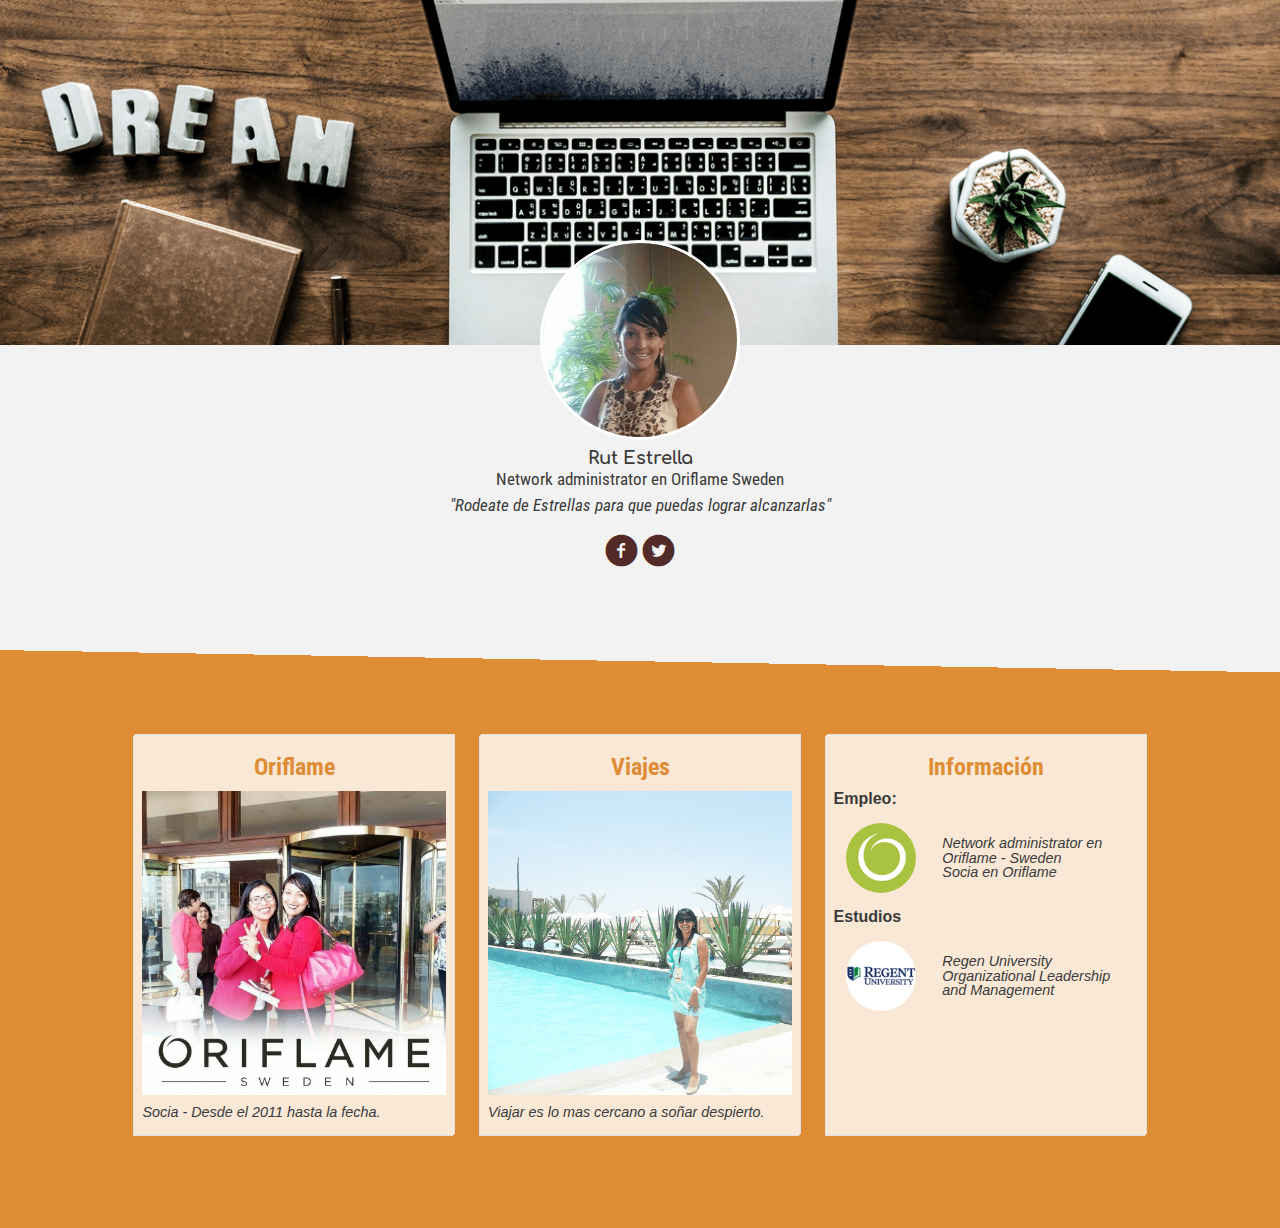
==== index.html @ 1b2e23a6 "primera version" ====
<!DOCTYPE html>
<html lang="en">
    <head>
        <meta charset="UTF-8">
        <meta name="viewport" content="width=device-width, initial-scale=1.0">
        <link rel="stylesheet" href="css/reset.css">
        <link rel="stylesheet" href="fonts/fuentes.css">
        <link rel="stylesheet" href="icons/iconos.css">
        <link rel="stylesheet" href="css/estilos.css">
        <title>Ruth Estrella</title>
    </head>
    <body>

        <header class="banner">
            <img src="images/banner.png" alt="">
        </header>

        <div class="fondo">
            <div class="portada">
                <img  src="images/portada.png" alt="imagen de portada">
                <article class="portada-info">
                    <h1>Rut Estrella</h1>
                    <p title="profesion">Network administrator en Oriflame Sweden</p>
                    <p title="frase">"Rodeate de Estrellas para que puedas lograr alcanzarlas"</p>
                    <div class="red-social">
                        <a href="https://www.facebook.com/rut.estrellaflores" class="icon-facebook"></a>
                        <a href="" class="icon-twitter"></a>
                    </div>
                </article>
            </div>

            <section class="principal">

                <article class="elemento uno">
                    <h2>Oriflame</h2>
                    <img src="images/principal_oriflame.jpg" alt="" width="20%">
                    <p>Socia - Desde el 2011 hasta la fecha.</p>
                </article>

                <article class="elemento dos">
                    <h2>Viajes</h2>
                    <img src="images/principal_viajes.png" alt="" width="20%">
                    <p>Viajar es lo mas cercano a soñar despierto.</p>
                    </article>

                <article class="elemento tres">
                    <h2>Información</h2>
                    

                    <div class="contenedor-info">
                        <h4>Empleo:</h4>
                        <article class="info-uno">
                            <img src="images/info_oriflame.png" alt="">
                            <p>
                                Network administrator en Oriflame - Sweden
                                <br>Socia en Oriflame
                            </p>
                        </article>
                    </div>

                    <div class="contenedor-info">
                            <h4>Estudios</h4>
                            <article class="info-uno">
                                <img src="images/info_regent.png" alt="">
                                <p>
                                    Regen University
                                    <br>Organizational Leadership and Management
                                </p>
                            </article>
                        </div>
                   
                </article>

            </section>
        </div>
    </body>
</html>
---- fonts/fuentes.css ----
@import url('https://fonts.googleapis.com/css?family=Comfortaa|Roboto+Condensed:300');
/*


    font-family: 'Roboto Condensed', sans-serif;

    font-family: 'Comfortaa', cursive;



*/
---- icons/iconos.css ----
@charset "UTF-8";

@font-face {
  font-family: "prueba";
  src:url("prueba.eot");
  src:url("prueba.eot?#iefix") format("embedded-opentype"),
    url("prueba.woff") format("woff"),
    url("prueba.ttf") format("truetype"),
    url("prueba.svg#prueba") format("svg");
  font-weight: normal;
  font-style: normal;

}

[data-icon]:before {
  font-family: "prueba" !important;
  content: attr(data-icon);
  font-style: normal !important;
  font-weight: normal !important;
  font-variant: normal !important;
  text-transform: none !important;
  speak: none;
  line-height: 1;
  -webkit-font-smoothing: antialiased;
  -moz-osx-font-smoothing: grayscale;
}

[class^="icon-"]:before,
[class*=" icon-"]:before {
  font-family: "prueba" !important;
  font-style: normal !important;
  font-weight: normal !important;
  font-variant: normal !important;
  text-transform: none !important;
  speak: none;
  line-height: 1;
  -webkit-font-smoothing: antialiased;
  -moz-osx-font-smoothing: grayscale;
}

.icon-facebook:before {
  content: "\61";
}
.icon-twitter:before {
  content: "\62";
}
---- css/estilos.css ----
/*


    font-family: 'Roboto Condensed', sans-serif;

    font-family: 'Comfortaa', cursive;

    Nombre de fuentes importadas desde Google Fonts.

*/
*{
    font-family: arial, sans-serif, monospace ;
    box-sizing: border-box;
}

/* Estilos banner */
.banner
{
    width:100%;
}
.banner img
{
    width:100%;
}


/* fondo color */
.fondo
{
    background-color:#f2f2f2;
}


/* Estilos portada */
.portada
{
    color:#3A3A3A;
    font-size:15px;
    padding:0.5em;
    /* flex */
    display: flex;
    align-items:center;
    justify-content: center;
}
.portada img
{
    width:30%;
    border-radius:50%;
    border:0.2em solid #fff;
}
.portada .portada-info
{
    text-align: center;
}
.portada p[title="frase"]
{
    display: none;
    padding:0.3em 0;
    font-style:italic;
}
.portada h1
{
    font-family: 'Comfortaa';
    padding-top:0.5em;
}
.portada p
{
    font-family: 'Roboto Condensed';
    padding:0.3em 0;
}


/* Estilos para red social */
.red-social a[class^="icon"]
{
    text-decoration: none;
    font-size: 2.2em;
    color:#522a27;
}
.red-social a[class^="icon"]:hover
{
    color:#b0625b;
}

/* Principal */
.principal
{
    padding:0.2em;
}
.elemento
{
    margin:2em 0;
    color:#3A3A3A;
    border-radius:0.5em;
    padding:0.5em;
    background-color:white;
    box-shadow: -1px 1px  #e1e1e1, 1px -1px #e1e1e1;
}
.elemento h2
{
    color:#DF8D35;
    font-family:'Roboto Condensed';
    font-size:1.5em;
    text-align: center;
    padding:0.5em 0;
}
.elemento img
{
    width:100%;
}
.elemento p
{
    padding:0.5em 0;
    font-size: 0.9em;
    font-style: italic;
}
.info-uno
{
    padding:1em 0;
    /* flex */
    display: flex;
    align-items: center;
    justify-content: space-around;
}
.info-uno img{
    width:70px;
    border-radius:50%;
}
.info-uno p{
    width:60%;
}
/*  Mdiaqueris de P R U E B A*/
@media  (min-width:320px)
{
    .principal{
        display:flex;
        justify-content: center;
        flex-wrap: wrap;
    }
    .elemento{
        width: 90%;
    }
    
}
@media  (min-width:380px)
{
    .portada .red-social{
        padding:1em;
    } 
    .principal{
        display:flex;
        justify-content: center;
        flex-wrap: wrap;
    }
    .elemento{
        width: 70%;
        margin:1%;
    }
} 
@media  (min-width:480px)
{
    .portada{
        margin-top: -13%;
        display:flex;
        flex-direction: column;
    }
    .portada p[title="frase"]
    {
        display: block;
    }
    .elemento{
        width: 48%;
        margin:1%;
    }
    .tres{
        width:60%;
    }.portada img{
        width:150px;
    }
}
@media  (min-width:768px)
{
    .portada{
        margin-top: -10%;
        display:flex;
        flex-direction: column;
    }
    .portada p[title="frase"]
    {
        display: block;
    }
    .elemento{
        width: 31.33%;
        margin:1%;
    }
    .tres{
        width:31.33%;
    }
    .portada h1{
        font-size:1.2em;;
    }
    .portada p{
        font-size:1.1em;
    }
}
@media (min-width:800px){
    .portada img{
        width:200px;
    }
    .banner{
        max-width:1300px;
        margin:0 auto;
    }
    .principal{
        margin:0 auto;
        margin-top:3em;
        max-width: 1300px;
        padding:5em 0;
        background: linear-gradient(181deg, transparent 5%, #DF8D35 5%);
    }
    .elemento{
        border-radius:0px;
        max-width:320px;
        background-color:rgba(255,255,255,0.8);
    }
}
@media (min-width:1024px){
    .portada{
        margin-top:-9%;
    }
}
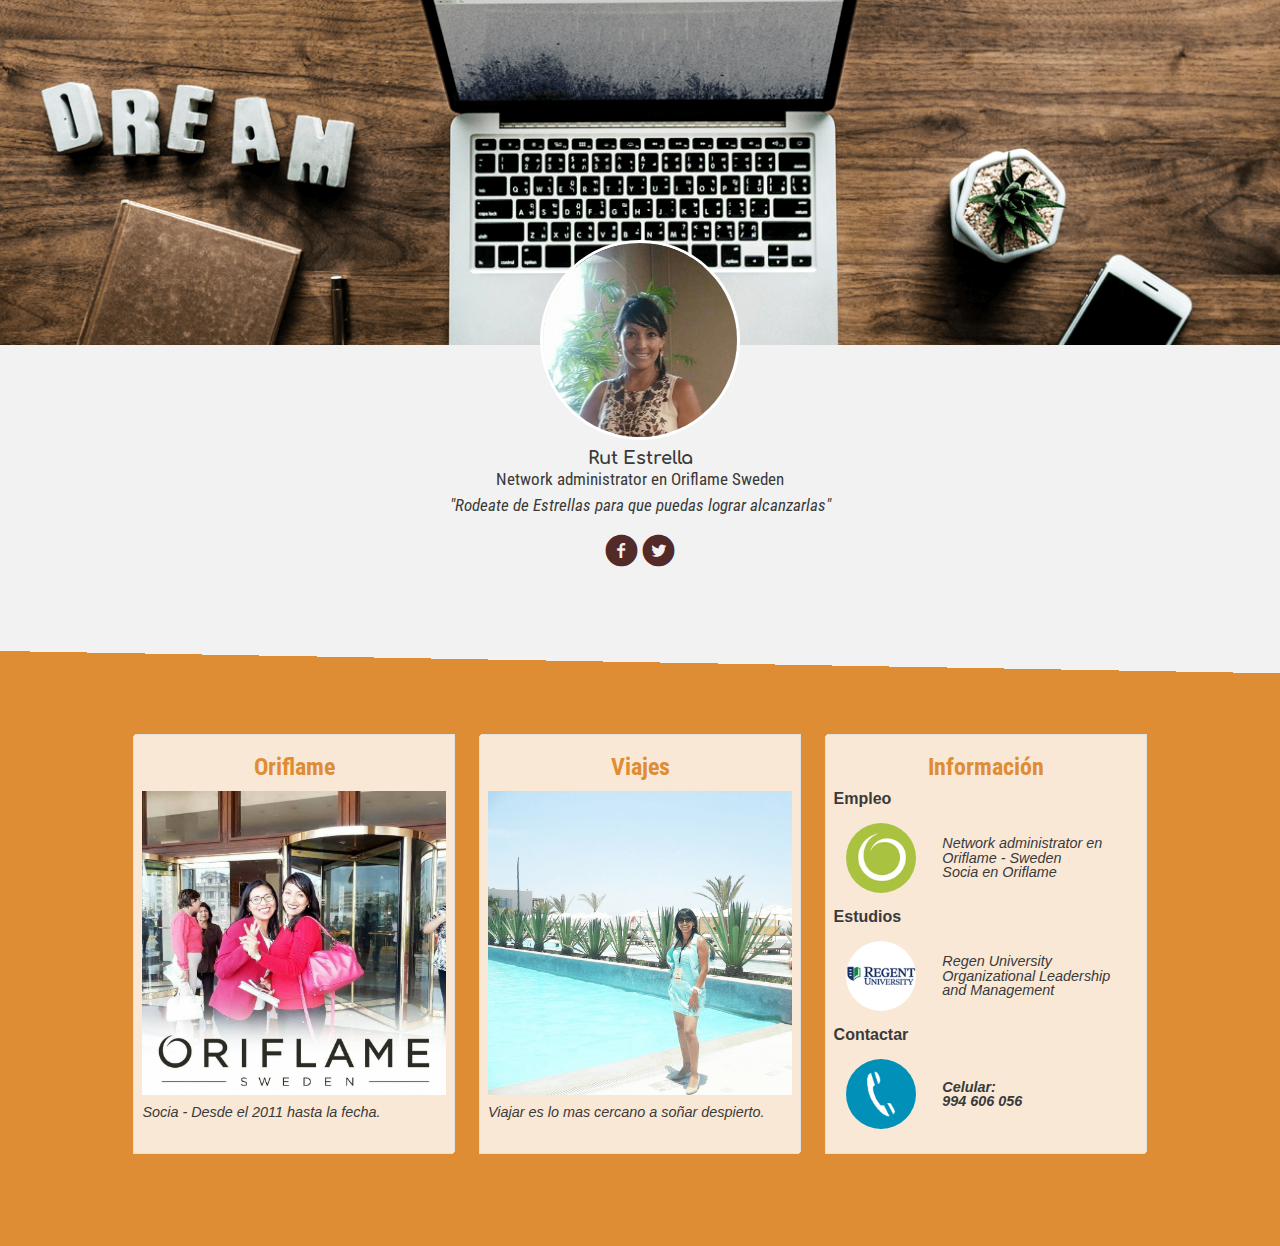
==== commit 380970fb: "se agrego numero celular" ====
--- a/index.html
+++ b/index.html
@@ -48,7 +48,7 @@
                     
 
                     <div class="contenedor-info">
-                        <h4>Empleo:</h4>
+                        <h4>Empleo</h4>
                         <article class="info-uno">
                             <img src="images/info_oriflame.png" alt="">
                             <p>
@@ -59,15 +59,26 @@
                     </div>
 
                     <div class="contenedor-info">
-                            <h4>Estudios</h4>
-                            <article class="info-uno">
-                                <img src="images/info_regent.png" alt="">
-                                <p>
-                                    Regen University
-                                    <br>Organizational Leadership and Management
-                                </p>
-                            </article>
-                        </div>
+                        <h4>Estudios</h4>
+                        <article class="info-uno">
+                            <img src="images/info_regent.png" alt="">
+                            <p>
+                                Regen University
+                                <br>Organizational Leadership and Management
+                            </p>
+                        </article>
+                    </div>
+
+                    <div class="contenedor-info">
+                        <h4>Contactar</h4>
+                        <article class="info-uno">
+                            <img src="images/contacto.png" alt="">
+                            <p class="contacto"> 
+                                Celular: <br>
+                                994 606 056
+                            </p>
+                        </article>
+                    </div>
                    
                 </article>
 
--- a/css/estilos.css
+++ b/css/estilos.css
@@ -128,6 +128,11 @@
 }
 .info-uno p{
     width:60%;
+    
+}
+.contacto{
+    font-style: italic;
+    font-weight: bold;
 }
 /*  Mdiaqueris de P R U E B A*/
 @media  (min-width:320px)
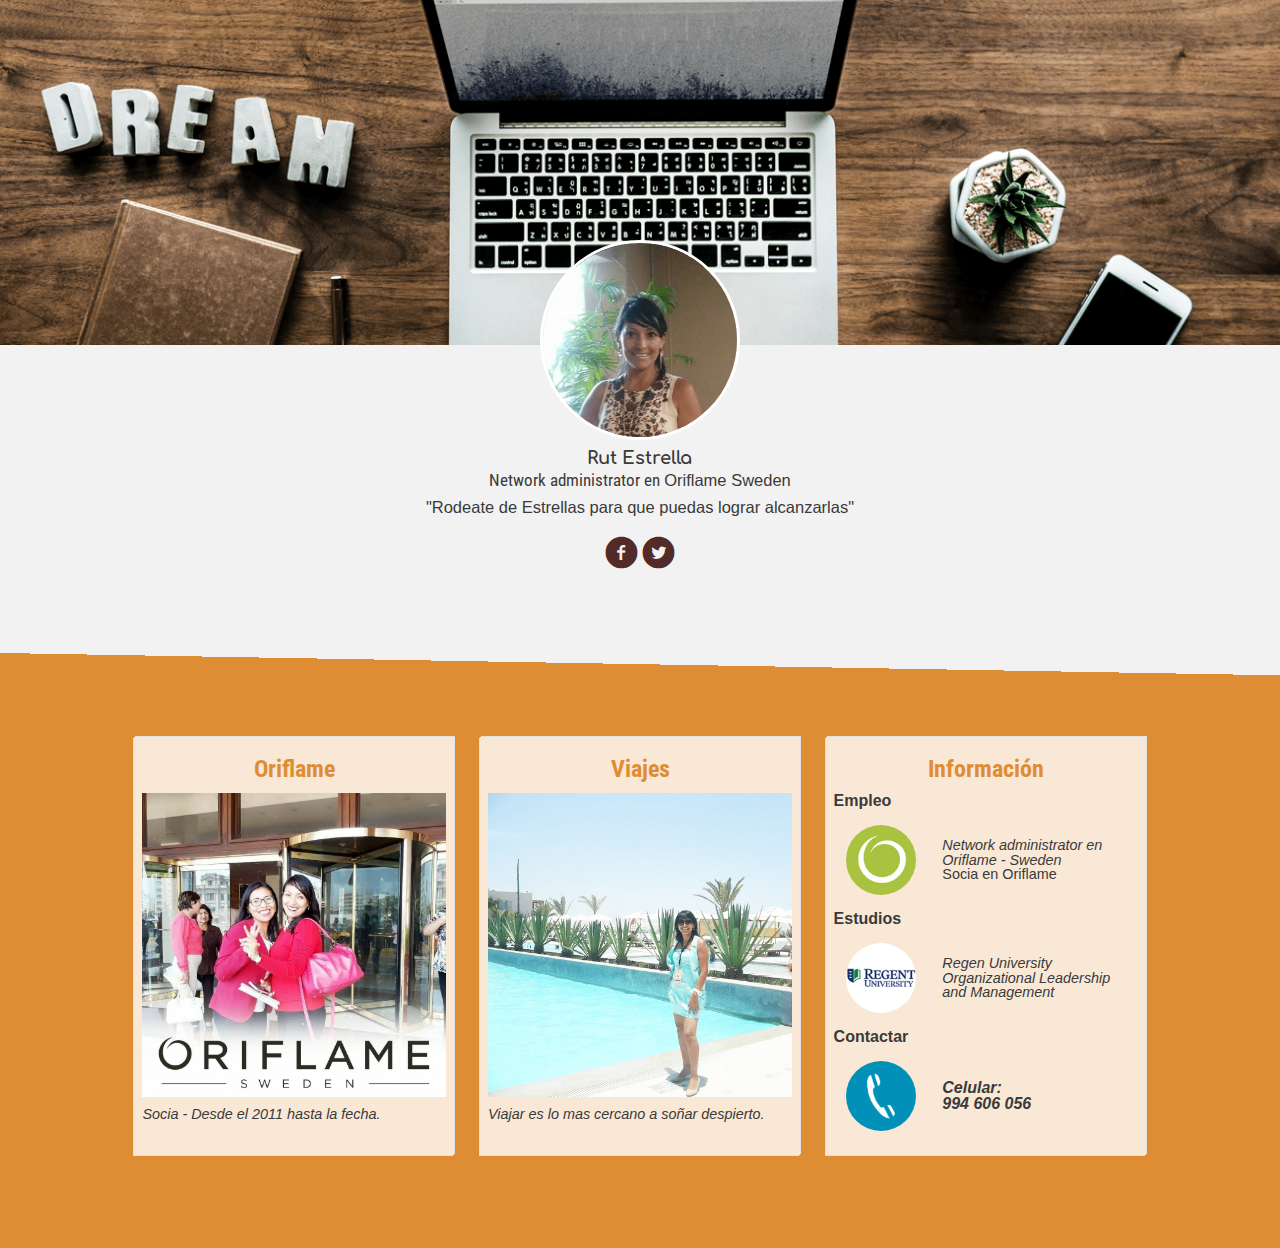
==== commit 0c9ad88d: "se agrego semantica en HTMl" ====
--- a/index.html
+++ b/index.html
@@ -2,6 +2,7 @@
 <html lang="en">
     <head>
         <meta charset="UTF-8">
+        <meta name="description" content="Rut Estreslla | Network administrator en Oriflame Sweden">
         <meta name="viewport" content="width=device-width, initial-scale=1.0">
         <link rel="stylesheet" href="css/reset.css">
         <link rel="stylesheet" href="fonts/fuentes.css">
@@ -11,23 +12,23 @@
     </head>
     <body>
 
-        <header class="banner">
-            <img src="images/banner.png" alt="">
-        </header>
+        <figure class="banner">
+            <img src="images/banner.png" alt="autor is rawpixel-561415-unsplash">
+        </figure>
 
         <div class="fondo">
-            <div class="portada">
+            <article class="portada">
                 <img  src="images/portada.png" alt="imagen de portada">
                 <article class="portada-info">
                     <h1>Rut Estrella</h1>
-                    <p title="profesion">Network administrator en Oriflame Sweden</p>
-                    <p title="frase">"Rodeate de Estrellas para que puedas lograr alcanzarlas"</p>
+                    <p title="profesion">Network administrator en <strong>Oriflame Sweden</strong></p>
+                    <p title="frase"><cite>"Rodeate de Estrellas para que puedas lograr alcanzarlas"</cite></p>
                     <div class="red-social">
                         <a href="https://www.facebook.com/rut.estrellaflores" class="icon-facebook"></a>
                         <a href="" class="icon-twitter"></a>
                     </div>
                 </article>
-            </div>
+            </article>
 
             <section class="principal">
 
@@ -47,18 +48,18 @@
                     <h2>Información</h2>
                     
 
-                    <div class="contenedor-info">
+                    <article class="contenedor-info">
                         <h4>Empleo</h4>
                         <article class="info-uno">
                             <img src="images/info_oriflame.png" alt="">
                             <p>
                                 Network administrator en Oriflame - Sweden
-                                <br>Socia en Oriflame
+                                <br> <em>Socia en Oriflame</em>
                             </p>
                         </article>
-                    </div>
+                    </article>
 
-                    <div class="contenedor-info">
+                    <article class="contenedor-info">
                         <h4>Estudios</h4>
                         <article class="info-uno">
                             <img src="images/info_regent.png" alt="">
@@ -67,18 +68,18 @@
                                 <br>Organizational Leadership and Management
                             </p>
                         </article>
-                    </div>
+                    </article>
 
-                    <div class="contenedor-info">
+                    <article class="contenedor-info">
                         <h4>Contactar</h4>
-                        <article class="info-uno">
-                            <img src="images/contacto.png" alt="">
-                            <p class="contacto"> 
+                        <article class="info-uno  contacto">
+                            <img src="images/contacto.png" alt=""> 
+                            <address>
                                 Celular: <br>
                                 994 606 056
-                            </p>
+                            </address>
                         </article>
-                    </div>
+                    </article>
                    
                 </article>
 
--- a/css/estilos.css
+++ b/css/estilos.css
@@ -8,6 +8,7 @@
     Nombre de fuentes importadas desde Google Fonts.
 
 */
+
 *{
     font-family: arial, sans-serif, monospace ;
     box-sizing: border-box;
@@ -127,11 +128,10 @@
     border-radius:50%;
 }
 .info-uno p{
-    width:60%;
-    
-}
-.contacto{
-    font-style: italic;
+    width: 60%;
+}
+address{
+    width: 60%;
     font-weight: bold;
 }
 /*  Mdiaqueris de P R U E B A*/
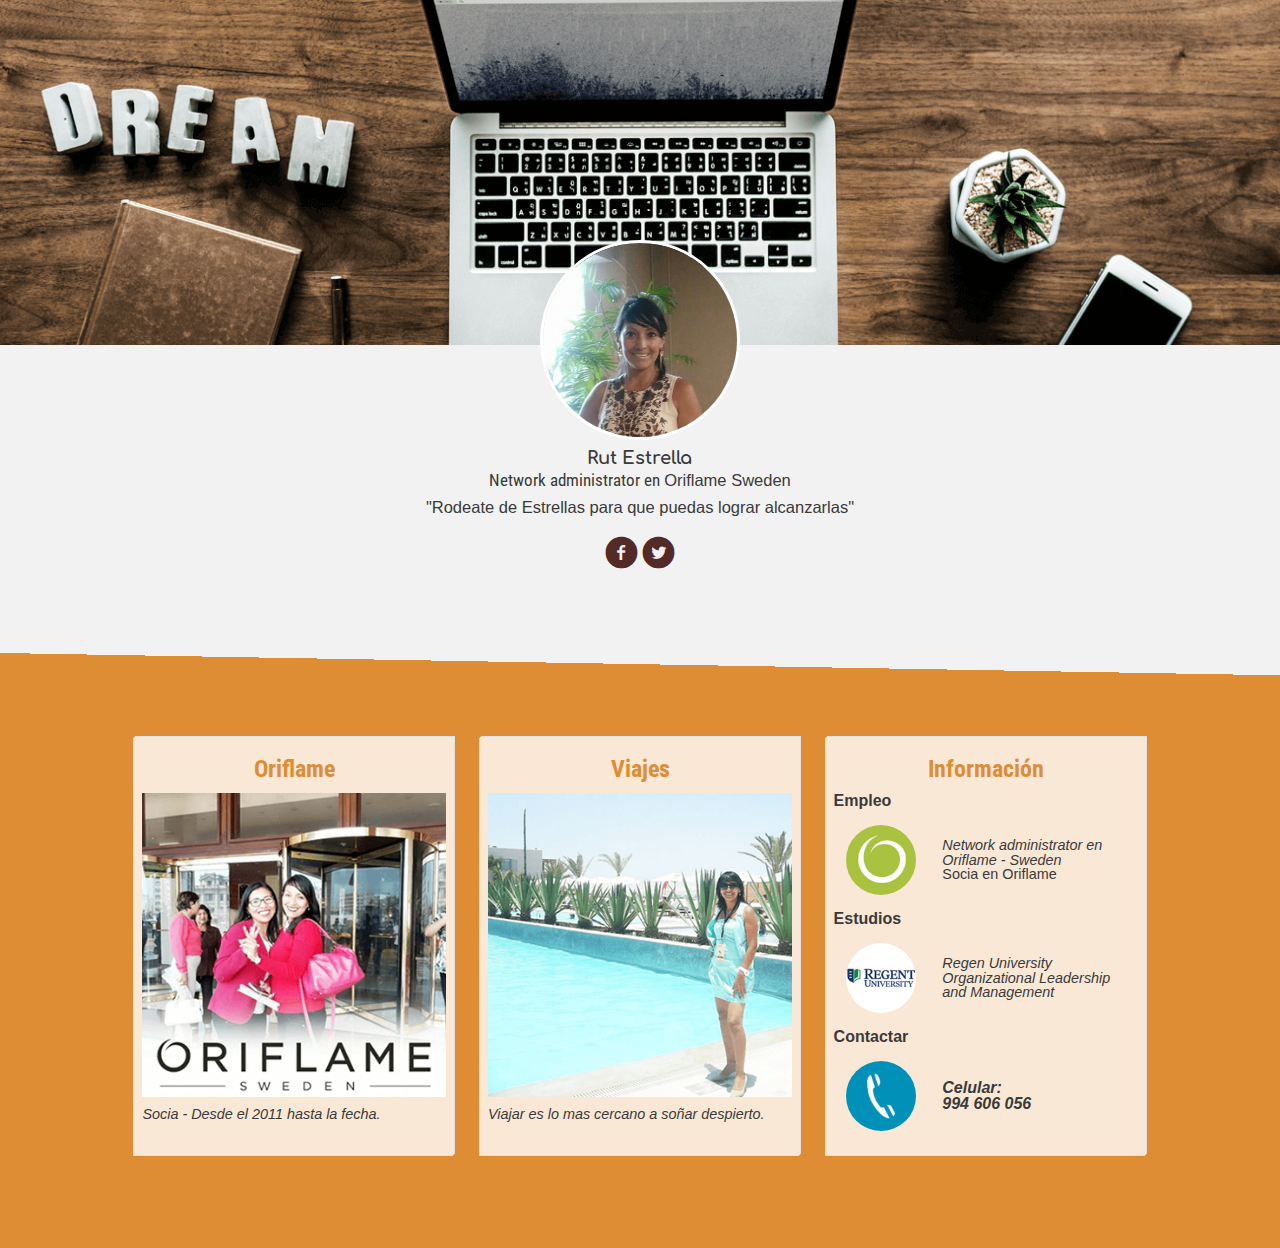
==== commit f6259fb4: "optimizaron las imagenes" ====
--- a/index.html
+++ b/index.html
@@ -2,7 +2,7 @@
 <html lang="en">
     <head>
         <meta charset="UTF-8">
-        <meta name="description" content="Rut Estreslla | Network administrator en Oriflame Sweden">
+        <meta name="description" content="Rut Estrella | Network administrator en Oriflame Sweden">
         <meta name="viewport" content="width=device-width, initial-scale=1.0">
         <link rel="stylesheet" href="css/reset.css">
         <link rel="stylesheet" href="fonts/fuentes.css">
@@ -13,7 +13,7 @@
     <body>
 
         <figure class="banner">
-            <img src="images/banner.png" alt="autor is rawpixel-561415-unsplash">
+            <img src="images/cabecera.png" alt="autor is rawpixel-561415-unsplash">
         </figure>
 
         <div class="fondo">
@@ -34,13 +34,13 @@
 
                 <article class="elemento uno">
                     <h2>Oriflame</h2>
-                    <img src="images/principal_oriflame.jpg" alt="" width="20%">
+                    <img src="images/p_oriflame.png" alt="" width="20%">
                     <p>Socia - Desde el 2011 hasta la fecha.</p>
                 </article>
 
                 <article class="elemento dos">
                     <h2>Viajes</h2>
-                    <img src="images/principal_viajes.png" alt="" width="20%">
+                    <img src="images/p_viajes.png" alt="" width="20%">
                     <p>Viajar es lo mas cercano a soñar despierto.</p>
                     </article>
 
